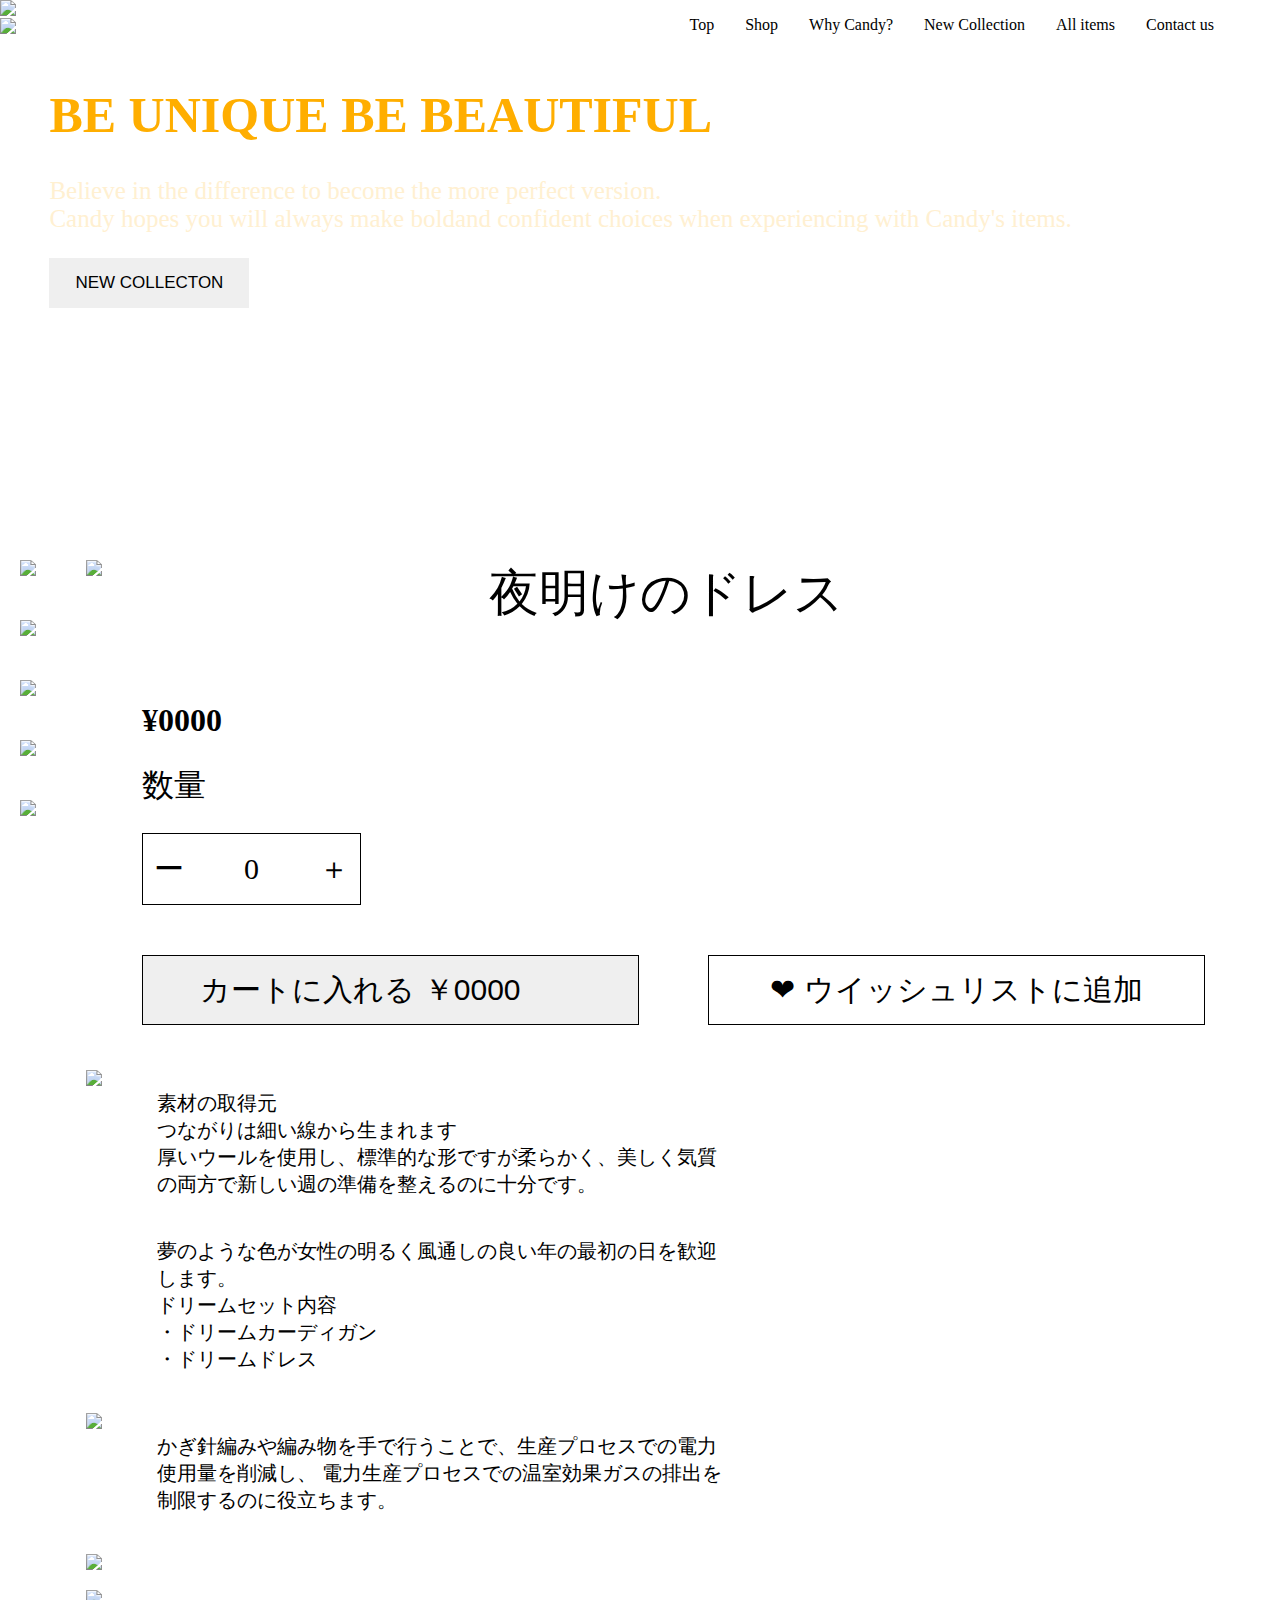
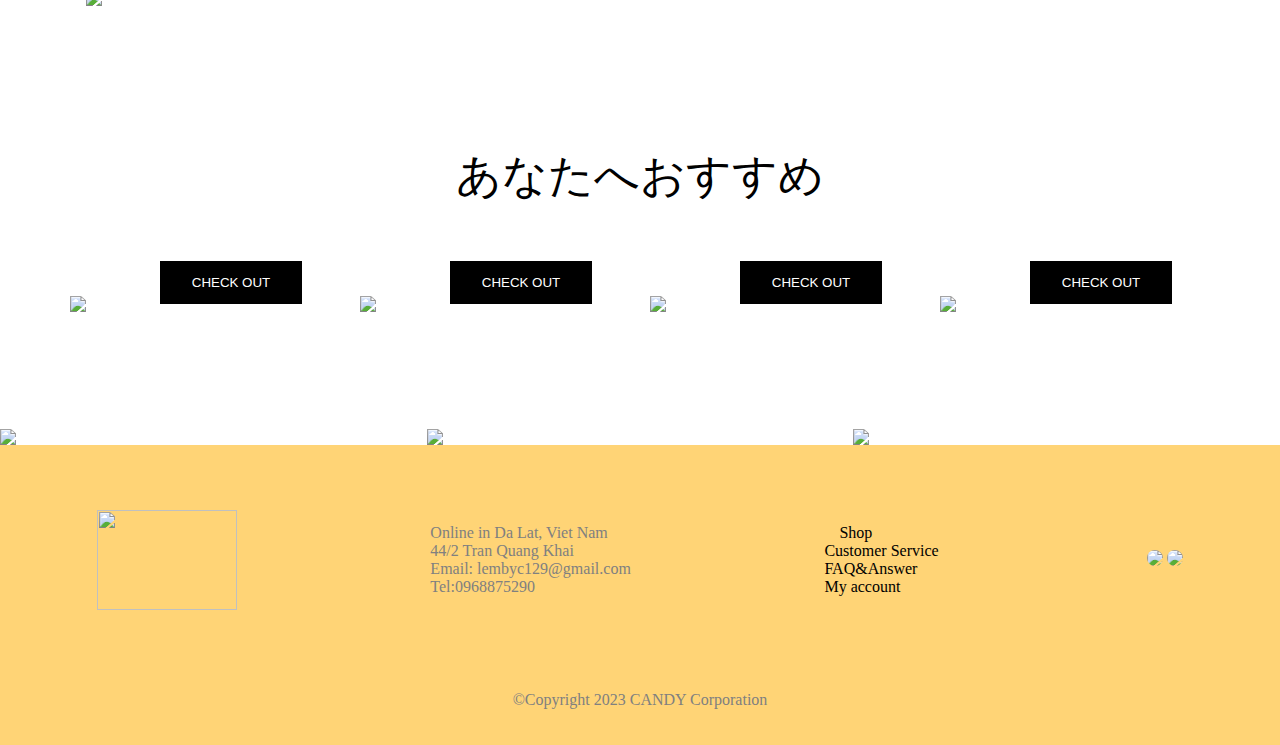
==== items.html @ 67f73947 "Add files via upload" ====
<!DOCTYPE html>
<html lang="en">
    <head>
        <meta charset="UTF-8">
        <meta http-equiv="X-UA-Compatible" content="IE=edge">
        <meta name="viewport" content="width=device-width, initial-scale=1.0">
        <title>Document</title>
        <link href="style.css" rel="stylesheet" />
        <link href="items.css" rel="stylesheet" />
    </head>

    <body>
        <div class="HC">
            <div class="header">
                <div class="menuContainar">
                    <div class="menu All">
                        <img class="icon" src="Image/shoppingBasket.png" />
                        <ul>
                            <li onclick="underLine()"><a href="index.html">Top</a></li>
                            <li><a href="#">Shop</a></li>
                            <li><a href="#">Why Candy?</a></li>
                            <li><a href="collection.html">New Collection</a></li>
                            <li><a href="all-items.html">All items</a></li>
                            <li><a href="contact.html">Contact us</a></li>
                        </ul>
                    </div>
                </div>
                <div class="headerText All">
                    <div>
                        <h1 class="hOne">BE UNIQUE BE BEAUTIFUL</h1>
                        <p class="headerPtag">
                            Believe in the difference to become the more perfect version.<br>
                            Candy hopes you will always make boldand confident
                            choices when experiencing with Candy's items.
                        </p>
                        <button class="Next"><a class="nextBotton" href="collection.html">NEW COLLECTON</a></button>
                    </div>
                    <span></span>
                </div>
            </div>
            <img class="headerImg" src="Image/iteimstopbg.jpg" />
        </div>
        <!-- times -->
        <div class="All bigSmallContainar">
            <div class="All smallImgContainar">
                <a class="small" href="#1">
                    <img class="smallImg" src="Image/detail-left-1.jpg" />
                </a>
                <a href="#2">
                    <img class="smallImg" src="Image/detail-left-2.jpg" />
                </a>
                <a href="#3">
                    <img class="smallImg" src="Image/detail-left-3.jpg" />
                </a>
                <a href="#4">
                    <img class="smallImg" src="Image/detail-left-4.jpg" />
                </a>
                <a href="#5">
                    <img class="smallImg" src="Image/detail-left-5.jpg" />
                </a>
            </div>
            <div class="All bigImgContainar">
                <div id="1" class="All detailImg">
                    <img class="bigImg" src="Image/detail-center-1.jpg" />
                    <div class="centerOne">
                        <div class="All itemsTextC">
                            <h1 class="itemsText">夜明けのドレス</h1>
                        </div>
                        <h1 class="centerAll">¥0000</h1>
                        <h1 class="centerAll su">数量</h1>
                        <div class="All Button centerAll">
                            <button class="plack minu">ー</button>
                            <p id="text" value="1" class="number">0</p>
                            <button class="plack plu">＋</button>
                        </div>
                        <button class="kato centerAll">カートに入れる <span value="0">￥0000</span> </button>
                        <button class="kato like centerAll">❤︎ ウイッシュリストに追加</button>
                    </div>
                </div>
                <div id="2" class="All detailImg">
                    <img class="bigImg" src="Image/detail-center-2.jpg" />
                    <div class="All imageTwo">
                        <p class="itemPtag">
                            素材の取得元<br>
                            つながりは細い線から生まれます<br>
                            厚いウールを使用し、標準的な形ですが柔らかく、美しく気質の両方で新しい週の準備を整えるのに十分です。
                        </p>
                        <p class="itemPtag">
                            夢のような色が女性の明るく風通しの良い年の最初の日を歓迎します。 <br>
                            ドリームセット内容<br>
                            ・ドリームカーディガン<br>
                            ・ドリームドレス 
                        </p>
                    </div>
                </div>
                <div id="3" class="All detailImg">
                    <img class="bigImg" src="Image/detail-center-3.jpg" />
                    <div class="All imageTwo">
                        <p class="itemPtag">
                            かぎ針編みや編み物を手で行うことで、生産プロセスでの電力使用量を削減し、
                            電力生産プロセスでの温室効果ガスの排出を制限するのに役立ちます。
                        </p>
                    </div>
                </div>
                <div id="4" class="All detailImg">
                    <img class="bigImg" src="Image/detail-center-4.jpg" />
                </div>
                <div id="5" class="All detailImg">
                    <img class="bigImg" src="Image/detail-center-5.jpg" />
                </div>
            </div>
        </div>
        <div class="marginButton">
            <div class="All newWear">
                <h1 class="text">あなたへおすすめ</h1>
            </div>
            <div class="All BottomContainar">
                <span></span>
                <div class="detailBottomContainar">
                    <img class="detailBottom" src="Image/detail-bottom-1.jpg" />
                    <button class="itemCheckButton">CHECK OUT</button>
                </div>
                <div class="detailBottomContainar">
                    <img class="detailBottom" src="Image/detail-bottom-2.jpg" />
                    <button class="itemCheckButton">CHECK OUT</button>
                </div>
                <div class="detailBottomContainar">
                    <img class="detailBottom" src="Image/detail-bottom-3.jpg" />
                    <button class="itemCheckButton">CHECK OUT</button>
                </div>
                <div class="detailBottomContainar">
                    <img class="detailBottom" src="Image/detail-bottom-4.jpg" />
                    <button class="itemCheckButton">CHECK OUT</button>
                </div>
                <span></span>
            </div>
        </div>
        <div class=" All">
            <img class="AllImg" src="Image/footer-1.jpg" />
            <img class="AllImg" src="Image/footer-2.jpg" />
            <img class="AllImg" src="Image/footer-3.jpg" />
        </div>
        <div class="Containar All">
            <div class="End All">
                <img class="logo" src="Image/logopts.png" />
                <p class="TextColor">
                    Online in Da Lat, Viet Nam<br>
                    44/2 Tran Quang Khai<br>
                    Email: lembyc129@gmail.com<br>
                    Tel:0968875290
                </p>
                <p class="TextColor">
                    <a href="#">Shop</a><br>
                    <a href="contact.html">Customer Service</a><br>
                    <a href="#">FAQ&Answer</a><br>
                    <a href="#">My account</a>
                </p>
                <di>
                    <img class="FIn" src="Image/instagram.png" />
                    <img class="FIn" src="Image/Facebook.png" />
                </di>
            </div>
            <p class="TextColor">©Copyright 2023 CANDY Corporation</p>
        </div>

        <script src="items.js"></script>
    </body>

</html>
---- style.css ----
body {
    margin: 0px;
    padding: 0px;
    font-family: "Comfortaa", cursive;
}

.All {
    display: flex;
}

.headerImg {
    width: 100%;
}

.header {
    width: 100%;
    position: absolute;
}

.HC {
    height: 400px;
}

.menuContainar {
    width: 100%;
}

.menu {
    justify-content: space-between;
    align-items: center;
}

.icon {
    width: 60px;
}

ul {
    display: flex;
    list-style: none;
    margin-right: 50px;
}

li {
    height: 20px;
    border-right: 1px solid white;
}

li:first-child {
    border-left: 1px solid white;
}

a {
    text-decoration: none;
    color: black;
    margin-right: 15px;
}

.nextBotton:hover {
    border: none;
}

a:first-child {
    margin-left: 15px;
}

a:hover {
    color: rgb(255, 255, 255);
    border-bottom-style: solid;
}

.hOne {
    color: #ffae00;
    font-size: 50px;
}

.headerPtag {
    color: #FFF0D1;
    font-size: 25px;
}

.headerText {
    justify-content: space-around;
}

.Next {
    width: 200px;
    height: 50px;
    padding: 5px;
    border: none;
    font-size: 17px;
}

.Next:hover {
    background: white;
    cursor: pointer;
}

.Next:active {
    background: gray;
    color: white;
}

.hTwo {
    font-size: 34px;
}

.FASHION {
    height: 295px;
    flex-direction: column;
    align-items: center;
    text-align: center;
    background-color: #FFF0D1;
    position: relative;
}

.logo {
    width: 140px;
    height: 100px;
}

.factionPtag {
    font-size: 18px;
}

.bg1 {
    width: 50%;
}

.centerWedding {
    width: 50%;
    height: 545px;
}

.Wedding {
    width: 50%;
}

.sweater {
    width: 50%;
    height: 245px;
    display: flex;
    align-items: center;
    justify-content: center;
}

.textSweater {
    margin-left: 30px;
}

.WEDDINGCONTAINAR {
    height: 490px;
}

.accessory {
    height: 285px;
}

.check {
    width: 142px;
    height: 43px;
    border: none;
    background-color: black;
    color: white;
    margin-top: 20px;
}

.check:hover {
    width: 144px;
    height: 45px;
    background: #2d2d2dea;
    cursor: pointer;
}

.check:active {
    background-color: gray;
    color: black;
}

.checkOne {
    margin-top: 30px;
}

h3 {
    font-size: 22px;
}

.ws {
    font-size: 15px;
}

.CenderImg {
    justify-content: space-around;
    background: #FFF0D1;
    padding: 60px;
}

.textImage {
    margin-top: 50px;
    justify-content: space-between;
    width: 28%;
}

.Luxury {
    font-size: 18px;
    opacity: 0.6;
}

.our {
    font-size: 32px;
}

.ImgCenterCon {
    flex-direction: column;
    justify-content: space-between;
    height: 500px;
    margin-right: 60px;
}

.ImgCenter {
    width: 283px;
    height: 364px;
}

.seeMore {
    width: 140px;
    height: 50px;
}

.seeMore:hover {
    cursor: pointer;
    background-color: white;
    border: 1px solid;
    width: 143px;
    height: 53px;
}

.seeMore:active {
    background: gray;
    color: white;
}

.capcher1 {
    width: 500px;
    height: 500px;
}

.seeMore:hover {
    cursor: pointer;
}

.NEW {
    flex-direction: column;
    align-items: center;
    text-align: center;
    margin-top: 0px;
    background: #FFF0D1;
    padding: 20px;
}

.shop {
    margin-left: 60px;
}

span {
    margin-top: 27px;
    margin-right: 60px;
}

.ArrowContainar {
    justify-content: space-between;
    width: 100%;
}

.line {
    width: 93%;
    height: 1px;
    background-color: gray;
    margin-top: 10px;
}

.LC {
    display: flex;
    flex-direction: column;
    align-items: center;
}

.arrow {
    width: 300px;
    justify-content: space-between;
}

.arrowPtag {
    margin-top: 33px;
    margin-left: 60px;
}

.endLine {
    margin-bottom: 100px;
}

.AS {
    margin-top: 15px;
    width: 150px;
}

.AllImg {
    width: 34.5%;
}

.FIn {
    width: 50px;
    border-radius: 10px;
}

.End {
    width: 100%;
    height: 230px;
    justify-content: space-around;
    align-items: center;
}

.Containar {
    flex-direction: column;
    align-items: center;
    background: #FFD476;
    padding-bottom: 20px;
}

.TextColor {
    color: gray;
}

.backgroundcolor {
    display: flex;
    flex-direction: column;
    background: #FFF0D1;
}

.swiper {
    width: 50%;
    height: 15%;
    position: relative;
    left: 9.5%;
}

.swiperTow {
    margin-top: 10px;
    width: 43%;
    height: 270px;
    position: relative;
    left: 8%;
}

.swiperThree {
    width: 50%;
    height: 15%;
    position: relative;
    top: 10px;
    left: 8%;
}

.swiper-slide img {
    display: block;
    border-radius: 10px;
}
---- items.css ----
.bigSmallContainar {
    justify-content: center;
}

.smallImgContainar,
.bigImgContainar {
    flex-direction: column;
    margin-top: 150px;
}

.smallImgContainar {
    position: relative;
    bottom: 10px;
}

a:hover {
    border: none;
}

.detailImg {
    margin: 10px 0px;
}

.smallImg {
    margin: 20px;
}

.small {
    position: relative;
    right: 15px;
}

.su {
    font-weight: lighter;
}

.itemsTextC {
    justify-content: center;
}

.itemsText {
    font-size: 50px;
    margin-top: 0px;
    margin-bottom: 50px;
    font-weight: lighter;
    font-family: sans-serif;
}

.Button {
    justify-content: space-between;
    align-items: center;
    width: 207px;
    height: 60px;
    border: 1px solid;
    padding: 5px;
}

.number {
    font-size: 30px;
}

.plack {
    border: none;
    background: none;
    border-radius: 10px;
    font-size: 30px;
}

.plack:hover {
    cursor: pointer;
}

.plack:active {
    background: rgba(198, 196, 196, 0.709);
    border-radius: 50px;
    color: white;
}

.kato {
    font-size: 30px;
    width: 497px;
    height: 70px;
    border: 1px solid;
}

.kato:active {
    background: rgba(218, 214, 214, 0.82);
}

.kato:hover {
    cursor: pointer;
}

.like {
    background: none;
}

.centerAll {
    margin: 25px;
    margin-left: 40px;
}

.itemPtag {
    font-size: 20px;
    display: flex;
    text-align: left;
    width: 80%;
    position: relative;
    left: 55px;
}

.imageTwo {
    width: 60%;
    flex-direction: column;
    justify-content: center;
    text-align: center;
}

.marginButton {
    margin: 100px 0px;
}

.BottomContainar {
    width: 100%;
    justify-content: space-around;
}

.newWear {
    justify-content: center;
    margin-bottom: 50px;
}

.text {
    font-size: 45px;
    font-weight: lighter;
}

.detailBottomContainar {
    width: 280px;
    margin: 0px 10px;
}

.itemCheckButton {
    width: 142px;
    height: 43px;
    border: none;
    background-color: black;
    color: white;
    position: relative;
    bottom: 25px;
    left: 70px;
}

.itemCheckButton:hover {
    width: 144px;
    height: 45px;
    background: #2d2d2dea;
    cursor: pointer;
}

.itemCheckButton:active {
    background-color: gray;
    color: black;
}

.headerText {
    font-family: "Comfortaa", cursive;
    font-style: normal;
}
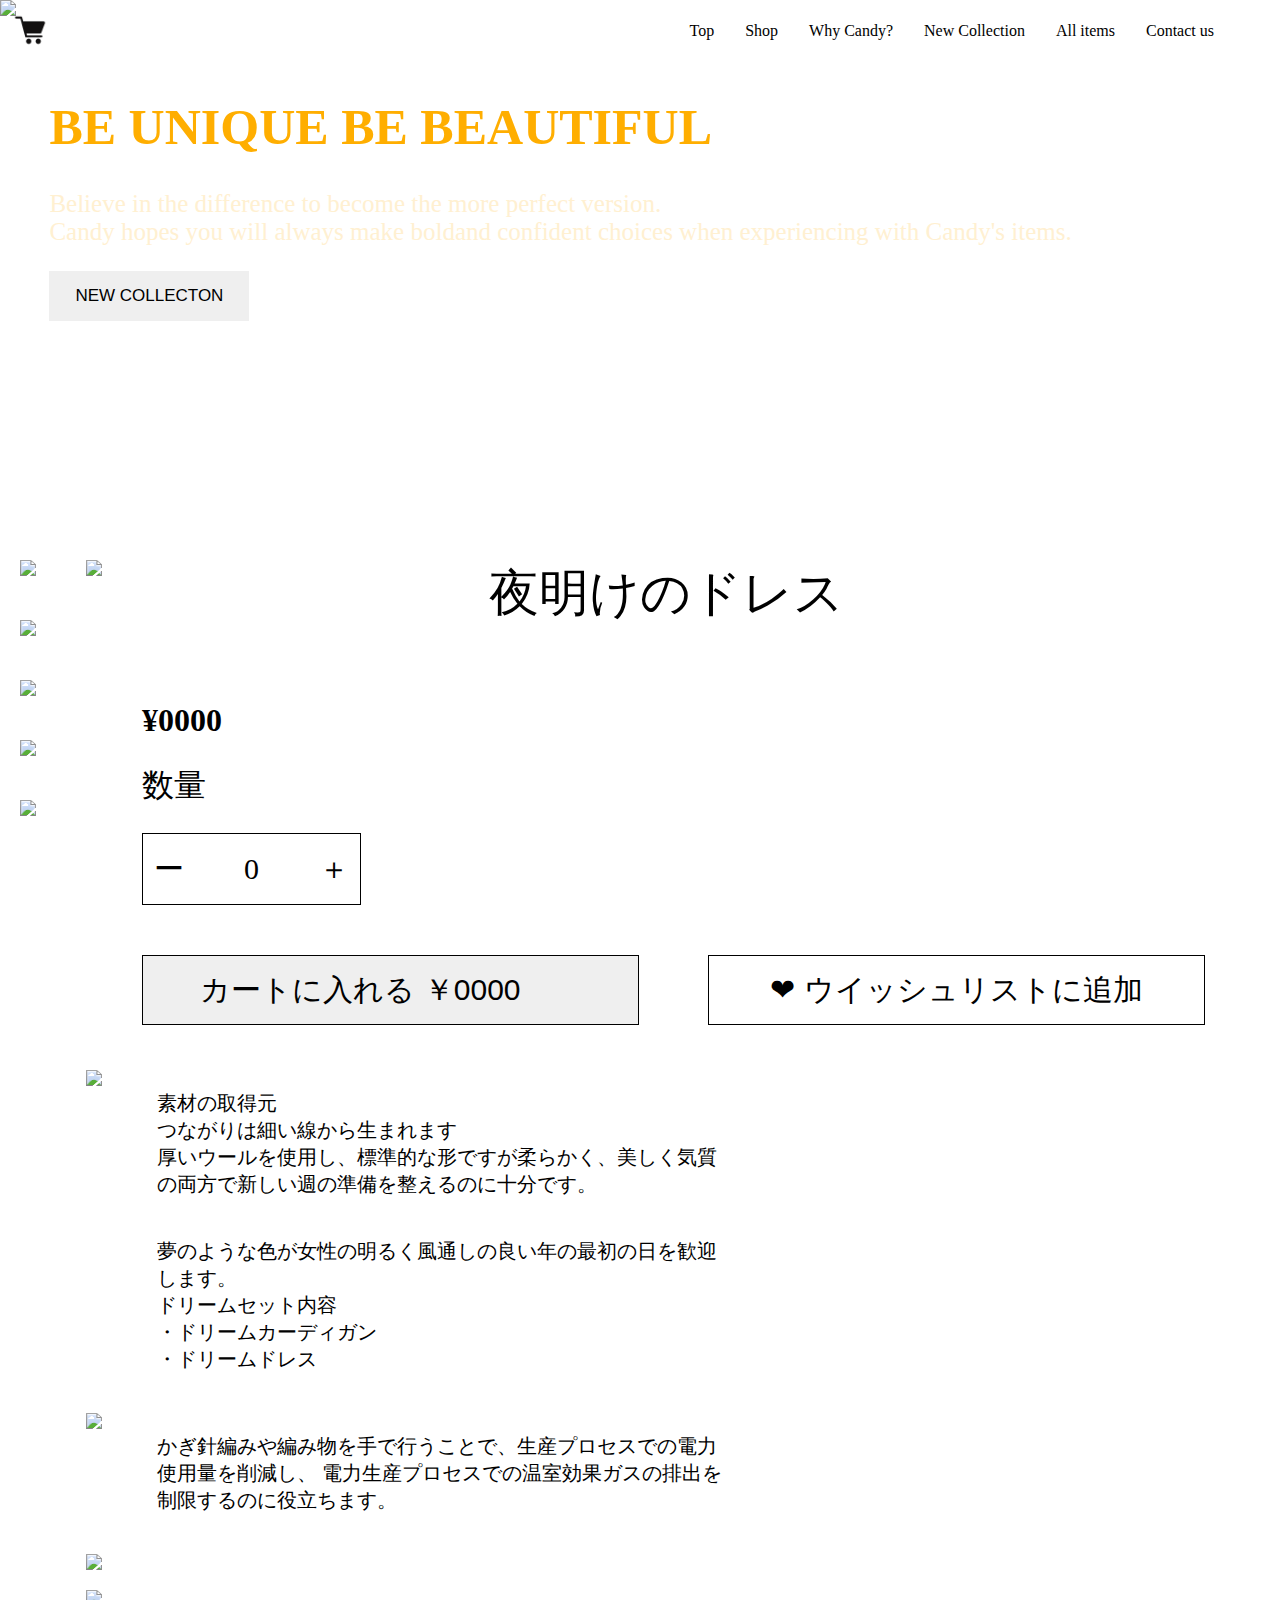
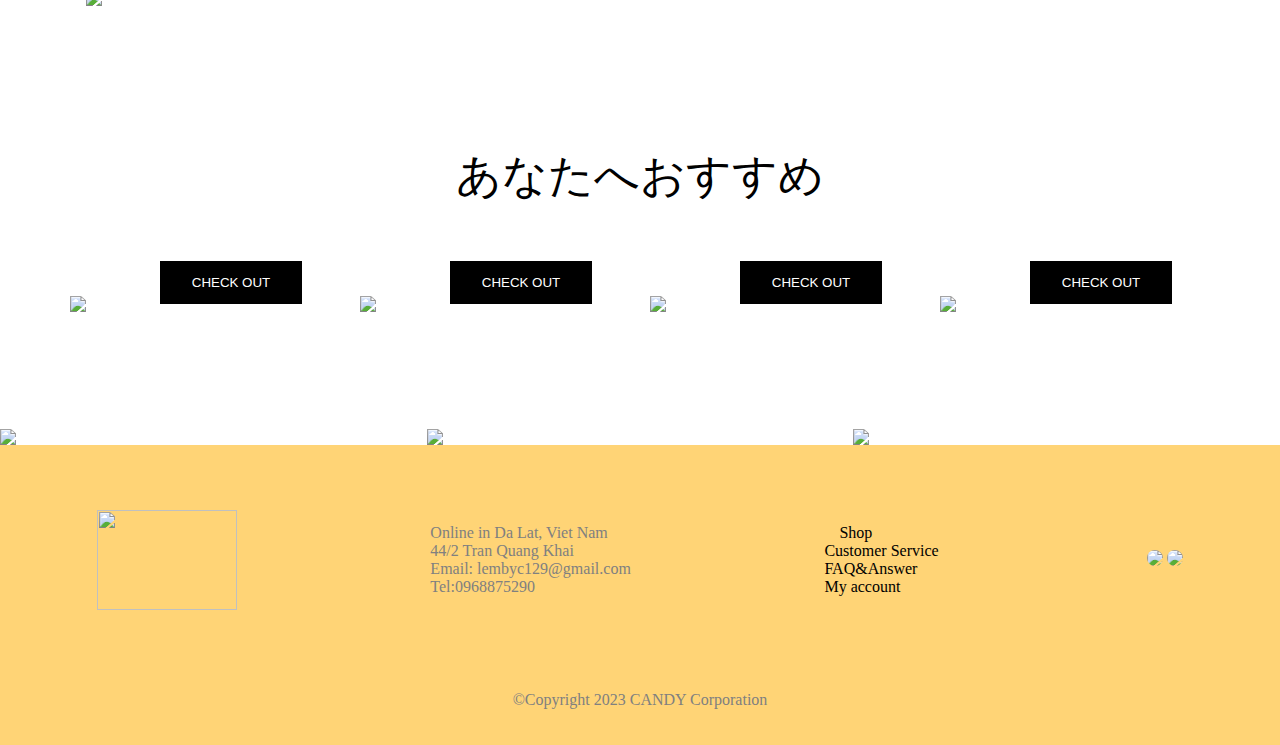
==== commit cbaa4e38: "Update items.html" ====
--- a/items.html
+++ b/items.html
@@ -14,7 +14,7 @@
             <div class="header">
                 <div class="menuContainar">
                     <div class="menu All">
-                        <img class="icon" src="Image/shoppingBasket.png" />
+                        <img class="icon" src="shoppingBasket.png" />
                         <ul>
                             <li onclick="underLine()"><a href="index.html">Top</a></li>
                             <li><a href="#">Shop</a></li>
@@ -166,4 +166,4 @@
         <script src="items.js"></script>
     </body>
 
-</html>+</html>
